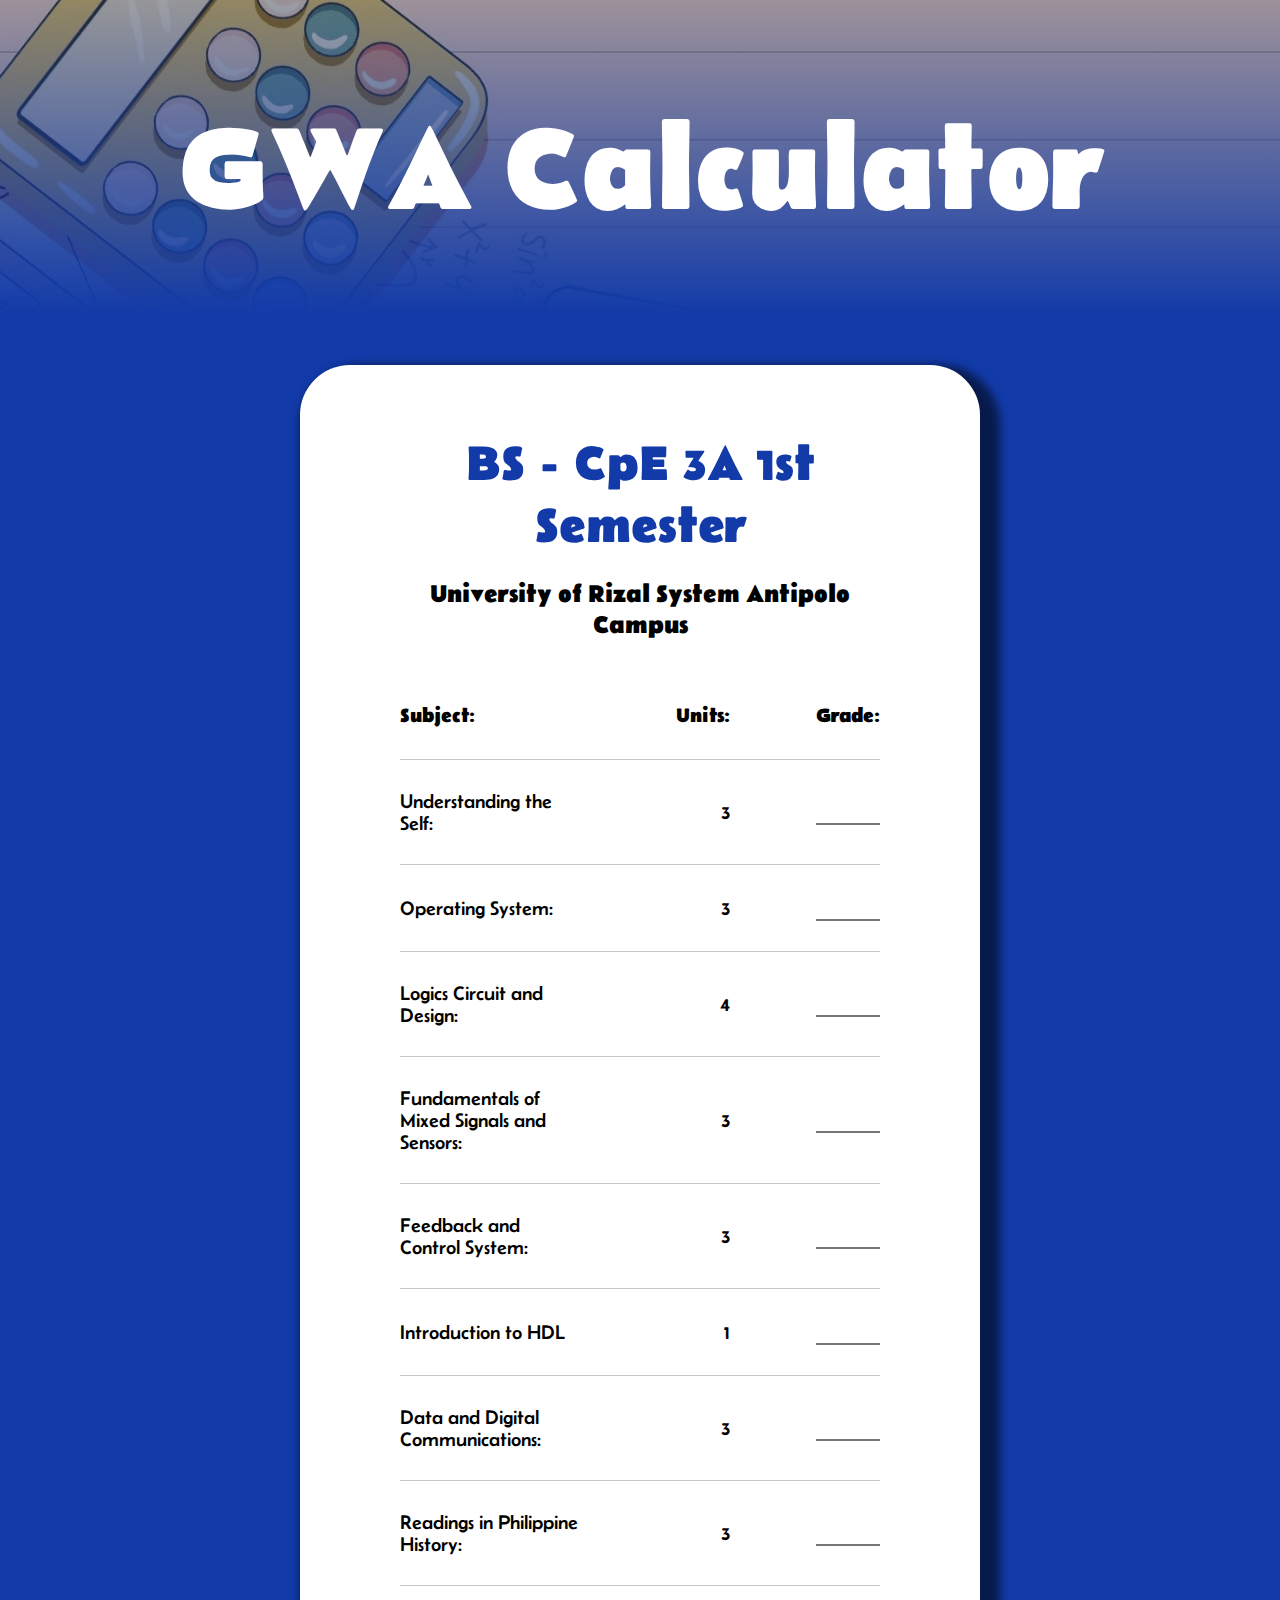
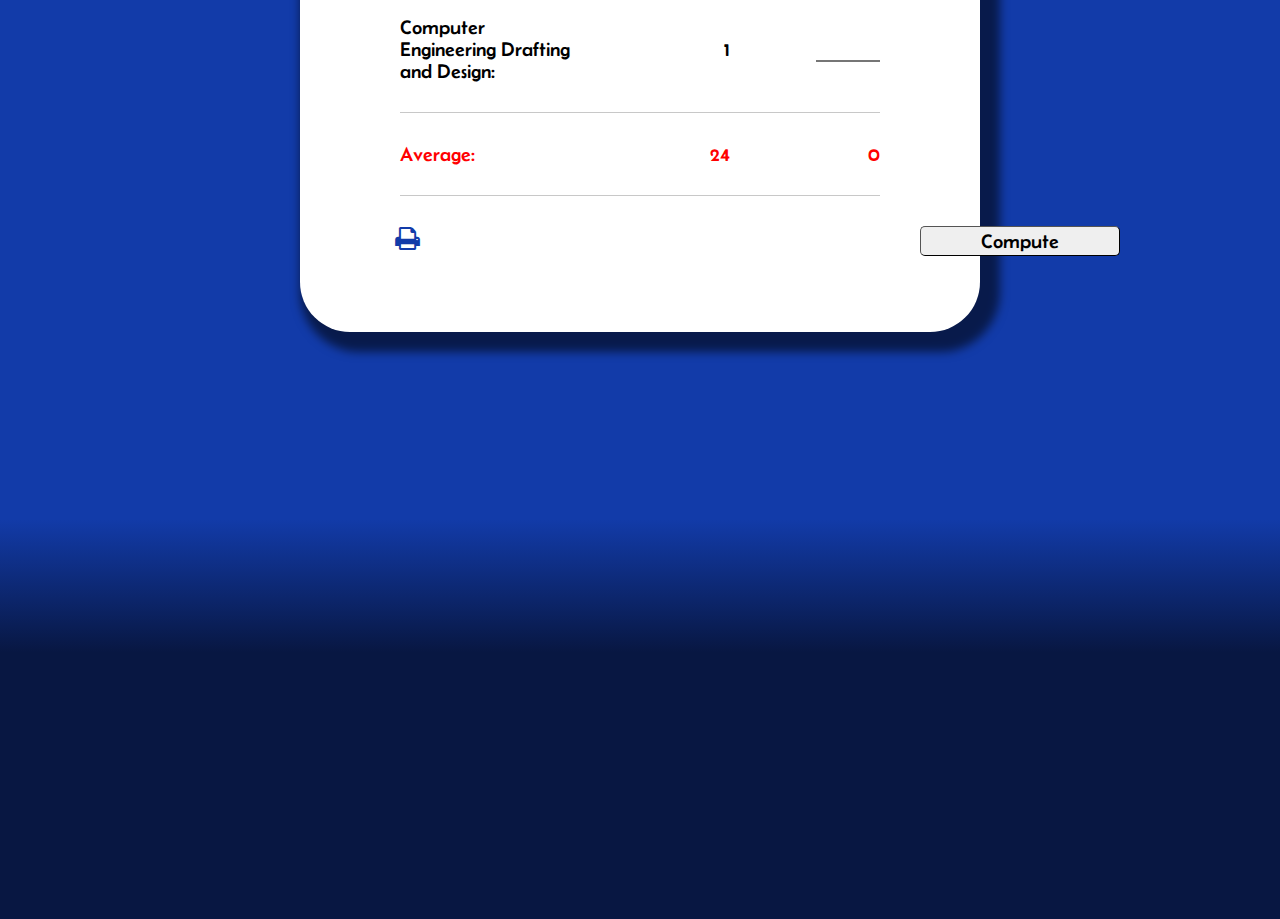
==== index.html @ 49c61979 "first commit" ====
<!DOCTYPE html>
<html lang="en">
  <head>
    <meta charset="UTF-8" />
    <meta name="viewport" content="width=device-width, initial-scale=1.0" />
    <title>Average Calculator</title>
    <link rel="stylesheet" href="styles.css" />
    <link
      rel="stylesheet"
      href="https://cdnjs.cloudflare.com/ajax/libs/font-awesome/4.7.0/css/font-awesome.min.css"
    />
  </head>
  <body>
    <div class="banner">
      <h1>GWA Calculator</h1>
    </div>

    <div id="parent-container">
      <div class="body">
        <!-- <form action=""> -->

        <h3>BS - CpE 3A 1st Semester</h3>
        <h4>University of Rizal System Antipolo Campus</h4>
        <table id="grades">
          <tr>
            <th>Subject:</th>
            <th class="units">Units:</th>
            <th class="grade">Grade:</th>
          </tr>
          <tr>
            <td>Understanding the Self:</td>
            <td class="units">3</td>
            <td class="grade"><input type="number" id="i" /></td>
          </tr>
          <tr>
            <td>Operating System:</td>
            <td class="units">3</td>
            <td class="grade"><input type="number" id="b" /></td>
          </tr>
          <tr>
            <td>Logics Circuit and Design:</td>
            <td class="units">4</td>
            <td class="grade"><input type="number" id="a" /></td>
          </tr>
          <tr>
            <td>Fundamentals of Mixed Signals and Sensors:</td>
            <td class="units">3</td>
            <td class="grade"><input type="number" id="f" /></td>
          </tr>
          <tr>
            <td>Feedback and Control System:</td>
            <td class="units">3</td>
            <td class="grade"><input type="number" id="e" /></td>
          </tr>
          <tr>
            <td>Introduction to HDL</td>
            <td class="units">1</td>
            <td class="grade"><input type="number" id="d" /></td>
          </tr>
          <tr>
            <td>Data and Digital Communications:</td>
            <td class="units">3</td>
            <td class="grade"><input type="number" id="c" /></td>
          </tr>
          <tr>
            <td>Readings in Philippine History:</td>
            <td class="units">3</td>
            <td class="grade"><input type="number" id="h" /></td>
          </tr>
          <tr>
            <td>Computer Engineering Drafting and Design:</td>
            <td class="units">1</td>
            <td class="grade"><input type="number" id="g" /></td>
          </tr>
          <tr class="avg">
            <td>Average:</td>
            <td class="units">24</td>
            <td class="grade" id="avg">0</td>
          </tr>
        </table>

        <button
          data-html2canvas-ignore="true"
          class="compute"
          type="submit"
          onclick="average()"
        >
          Compute
        </button>
        <i
          data-html2canvas-ignore="true"
          class="fa fa-print fa-lg print"
          onclick="transformToImage()"
          aria-hidden="true"
        ></i>
        <!-- </form> -->
      </div>
    </div>
    <br />
    <br />
    <br />
    <br />
    <br />
    <br />
    <br />
    <br />
    <br />
    <br />
    <br />
    <div class="gradient1"></div>
    <script src="https://html2canvas.hertzen.com/dist/html2canvas.min.js"></script>
    <script>
      function downloadImage(dataUrl) {
        var link = document.createElement("a");
        link.href = dataUrl;
        link.download = "grades.png";

        document.body.appendChild(link);
        link.click();
        document.body.removeChild(link);
      }

      function transformToImage() {
        html2canvas(document.getElementById("parent-container")).then(function (
          canvas
        ) {
          // create a secondary canvas
          let canvas1 = document.createElement("canvas");
          canvas1.width = 1000; // set the desired width
          canvas1.height = 1500; // set the desired height
          let ctx1 = canvas1.getContext("2d");

          // calculate the source coordinates
          let sourceX = (canvas.width - canvas1.width) / 2;
          let sourceY = (canvas.height - canvas1.height) / 2;
          let sourceWidth = canvas1.width;
          let sourceHeight = canvas1.height;

          // draw the cropped section of the original canvas onto the secondary canvas
          ctx1.drawImage(
            canvas,
            sourceX,
            sourceY,
            sourceWidth,
            sourceHeight,
            0,
            0,
            canvas1.width,
            canvas1.height
          );

          // get the data URL of the secondary canvas
          const dataUrl = canvas1.toDataURL("image/png");
          downloadImage(dataUrl);
        });
      }
    </script>
    <script src="script.js"></script>
    <script src="https://html2canvas.hertzen.com/dist/html2canvas.min.js"></script>
  </body>
</html>
---- styles.css ----
@import url('https://fonts.googleapis.com/css2?family=Belanosima&family=Righteous&display=swap');

body {
    margin: 0px;
    font-family: 'Belanosima', sans-serif;
    background-color: #123BA9;
}

h1 {
    text-align: center;
    color: white;
    font-size: 120px;
    margin: 0px;
    padding-top: 100px;
}
h5 {
    text-align: center;
    color: white;
    font-size: 17px;
    margin: 0px;
    padding-top: -10px;
}

h3 {
    text-align: center;
    margin-bottom: 20px;
    font-size: 50px;
    color: #123BA9;
}

h4 {
    text-align: center;
    font-size: 25px;
    margin-top: 0px;
    color: black;
}

.body {
    background-color: white;
    margin: 50px 300px 0px;
    height: 100%;
    padding: 100px;
    padding-top: 20px;
    font-size: 20px;
    border-radius: 50px;
    box-shadow: 10px 10px 10px 10px rgba(0, 0, 0, 0.553);
}

.units,
.grade,
.gradeTimesUnits { /* Updated for the new column */
    text-align: right;
    width: 150px;
}

input {
    width: 40%;
    border-top: white;
    border-right: white;
    border-left: white;
    font-family: 'Belanosima', sans-serif;
    font-size: 20px;
    text-align: right;
}

input:focus {
    outline: none;
    border-bottom: #123BA9 solid;
}

input::-webkit-outer-spin-button,
input::-webkit-inner-spin-button {
    display: none;
}

#grades {
    width: 100%;
    height: 60%;
    border-collapse: collapse;
    text-align: left;
}

th,
td {
    border: 1px solid rgba(0, 0, 0, 0.215);
    border-top: transparent;
    border-left: transparent;
    border-right: transparent;
    padding: 30px 0px 30px 0px;
}

.compute {
    height: 30px;
    width: 200px;
    position: relative;
    top: 30px;
    left: 520px;
    font-family: 'Belanosima', sans-serif;
    font-size: 20px;
    border-radius: 5px;
}

.print {
    height: 30px;
    width: 30px;
    position: relative;
    top: 27px;
    left: -210px;
    font-size: 50px;
    color: #123BA9;
    transition: transform 0.2s ease; /* Added transition for smooth scaling */
}

.print:hover {
    color: #123BA9;
    transform: scale(1.1); /* Increase the size on hover */
}

button:hover {
    background-color: #123BA9;
    color: white;
}



button {
    border-width: 0.1px;
}

.avg {
    color: red;
}

.gradient1 {
    height: 400px;
    background-color: none;
    background-image: linear-gradient(#123BA9, #081742, #081742, #081742);
}

.banner {
    background: linear-gradient(rgba(8, 23, 66, 0.395), #123BA9), url(bg.jpg);
    background-size: cover;
    background-position: center;
    height: 35vh;
}

h1 {
    position: relative;
    top: 0px;
}

button {
    cursor: pointer;
}
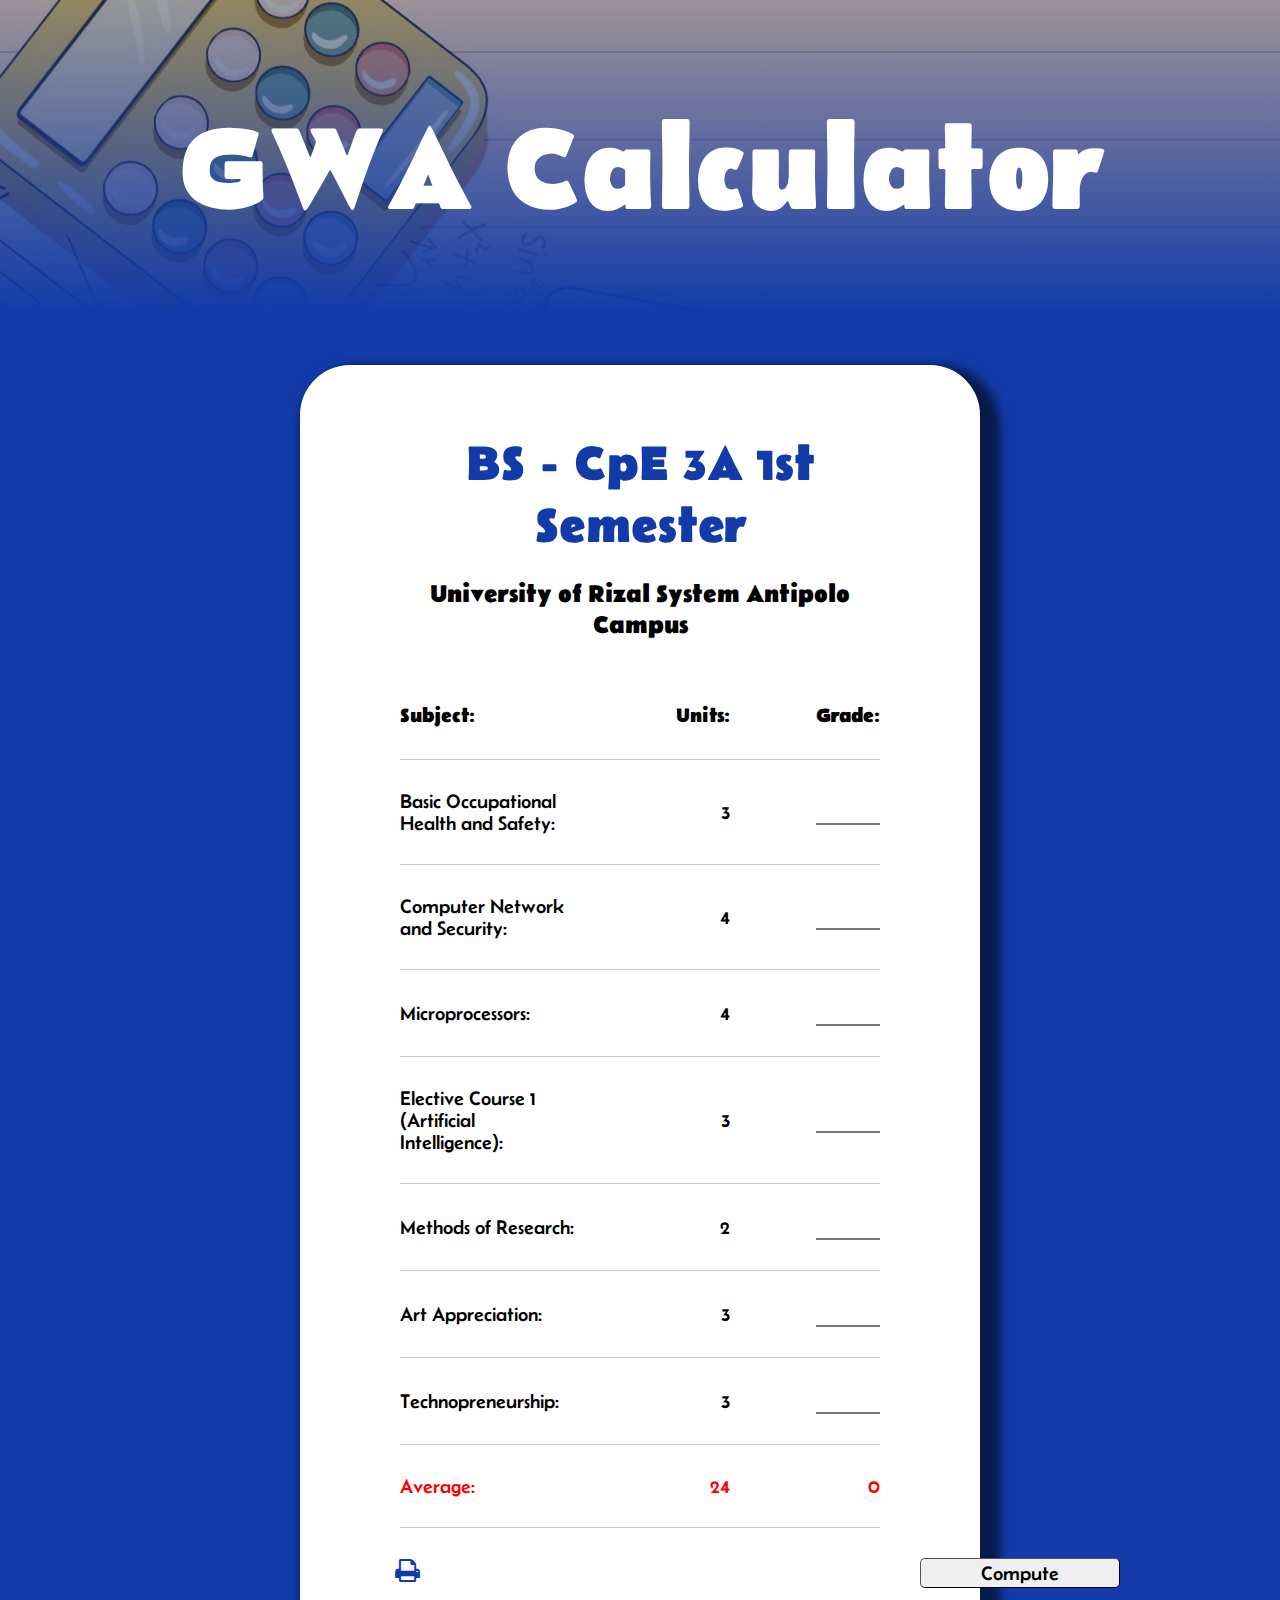
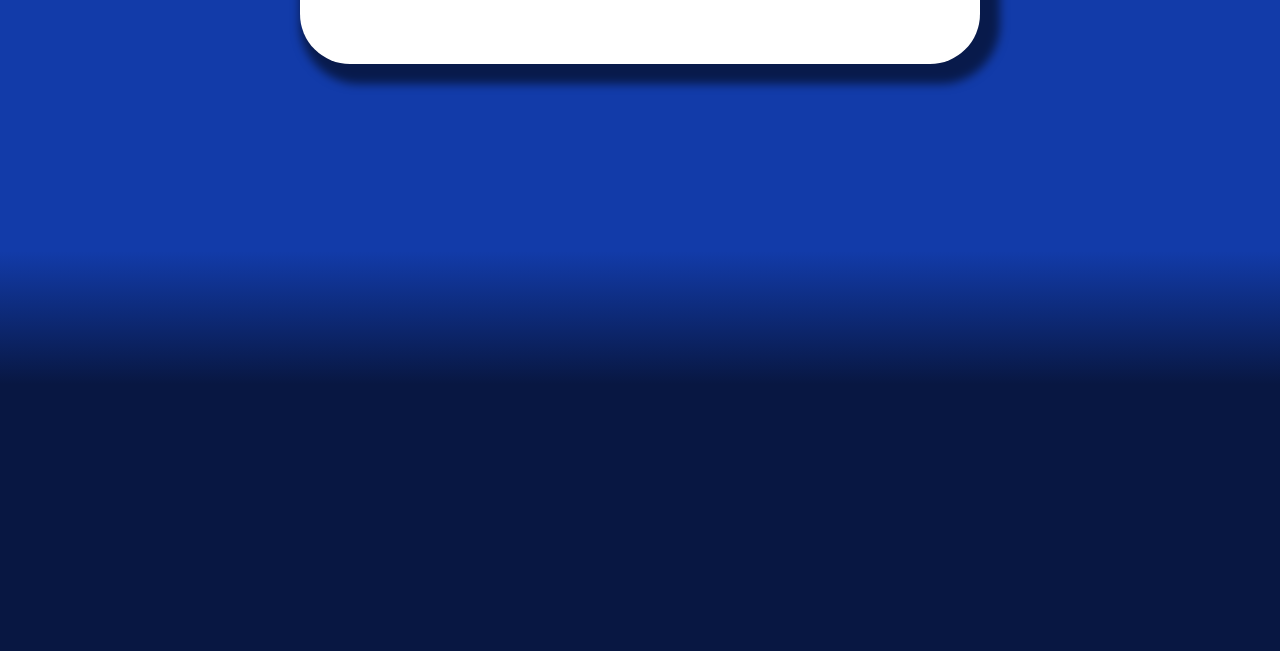
==== commit 9a4585cd: "2nd sem update" ====
--- a/index.html
+++ b/index.html
@@ -28,48 +28,38 @@
             <th class="grade">Grade:</th>
           </tr>
           <tr>
-            <td>Understanding the Self:</td>
+            <td>Basic Occupational Health and Safety:</td>
             <td class="units">3</td>
-            <td class="grade"><input type="number" id="i" /></td>
+            <td class="grade"><input type="number" id="a" /></td>
           </tr>
           <tr>
-            <td>Operating System:</td>
-            <td class="units">3</td>
+            <td>Computer Network and Security:</td>
+            <td class="units">4</td>
             <td class="grade"><input type="number" id="b" /></td>
           </tr>
           <tr>
-            <td>Logics Circuit and Design:</td>
+            <td>Microprocessors:</td>
             <td class="units">4</td>
-            <td class="grade"><input type="number" id="a" /></td>
+            <td class="grade"><input type="number" id="c" /></td>
           </tr>
           <tr>
-            <td>Fundamentals of Mixed Signals and Sensors:</td>
+            <td>Elective Course 1 (Artificial Intelligence):</td>
+            <td class="units">3</td>
+            <td class="grade"><input type="number" id="d" /></td>
+          </tr>
+          <tr>
+            <td>Methods of Research:</td>
+            <td class="units">2</td>
+            <td class="grade"><input type="number" id="e" /></td>
+          </tr>
+          <tr>
+            <td>Art Appreciation:</td>
             <td class="units">3</td>
             <td class="grade"><input type="number" id="f" /></td>
           </tr>
           <tr>
-            <td>Feedback and Control System:</td>
+            <td>Technopreneurship:</td>
             <td class="units">3</td>
-            <td class="grade"><input type="number" id="e" /></td>
-          </tr>
-          <tr>
-            <td>Introduction to HDL</td>
-            <td class="units">1</td>
-            <td class="grade"><input type="number" id="d" /></td>
-          </tr>
-          <tr>
-            <td>Data and Digital Communications:</td>
-            <td class="units">3</td>
-            <td class="grade"><input type="number" id="c" /></td>
-          </tr>
-          <tr>
-            <td>Readings in Philippine History:</td>
-            <td class="units">3</td>
-            <td class="grade"><input type="number" id="h" /></td>
-          </tr>
-          <tr>
-            <td>Computer Engineering Drafting and Design:</td>
-            <td class="units">1</td>
             <td class="grade"><input type="number" id="g" /></td>
           </tr>
           <tr class="avg">
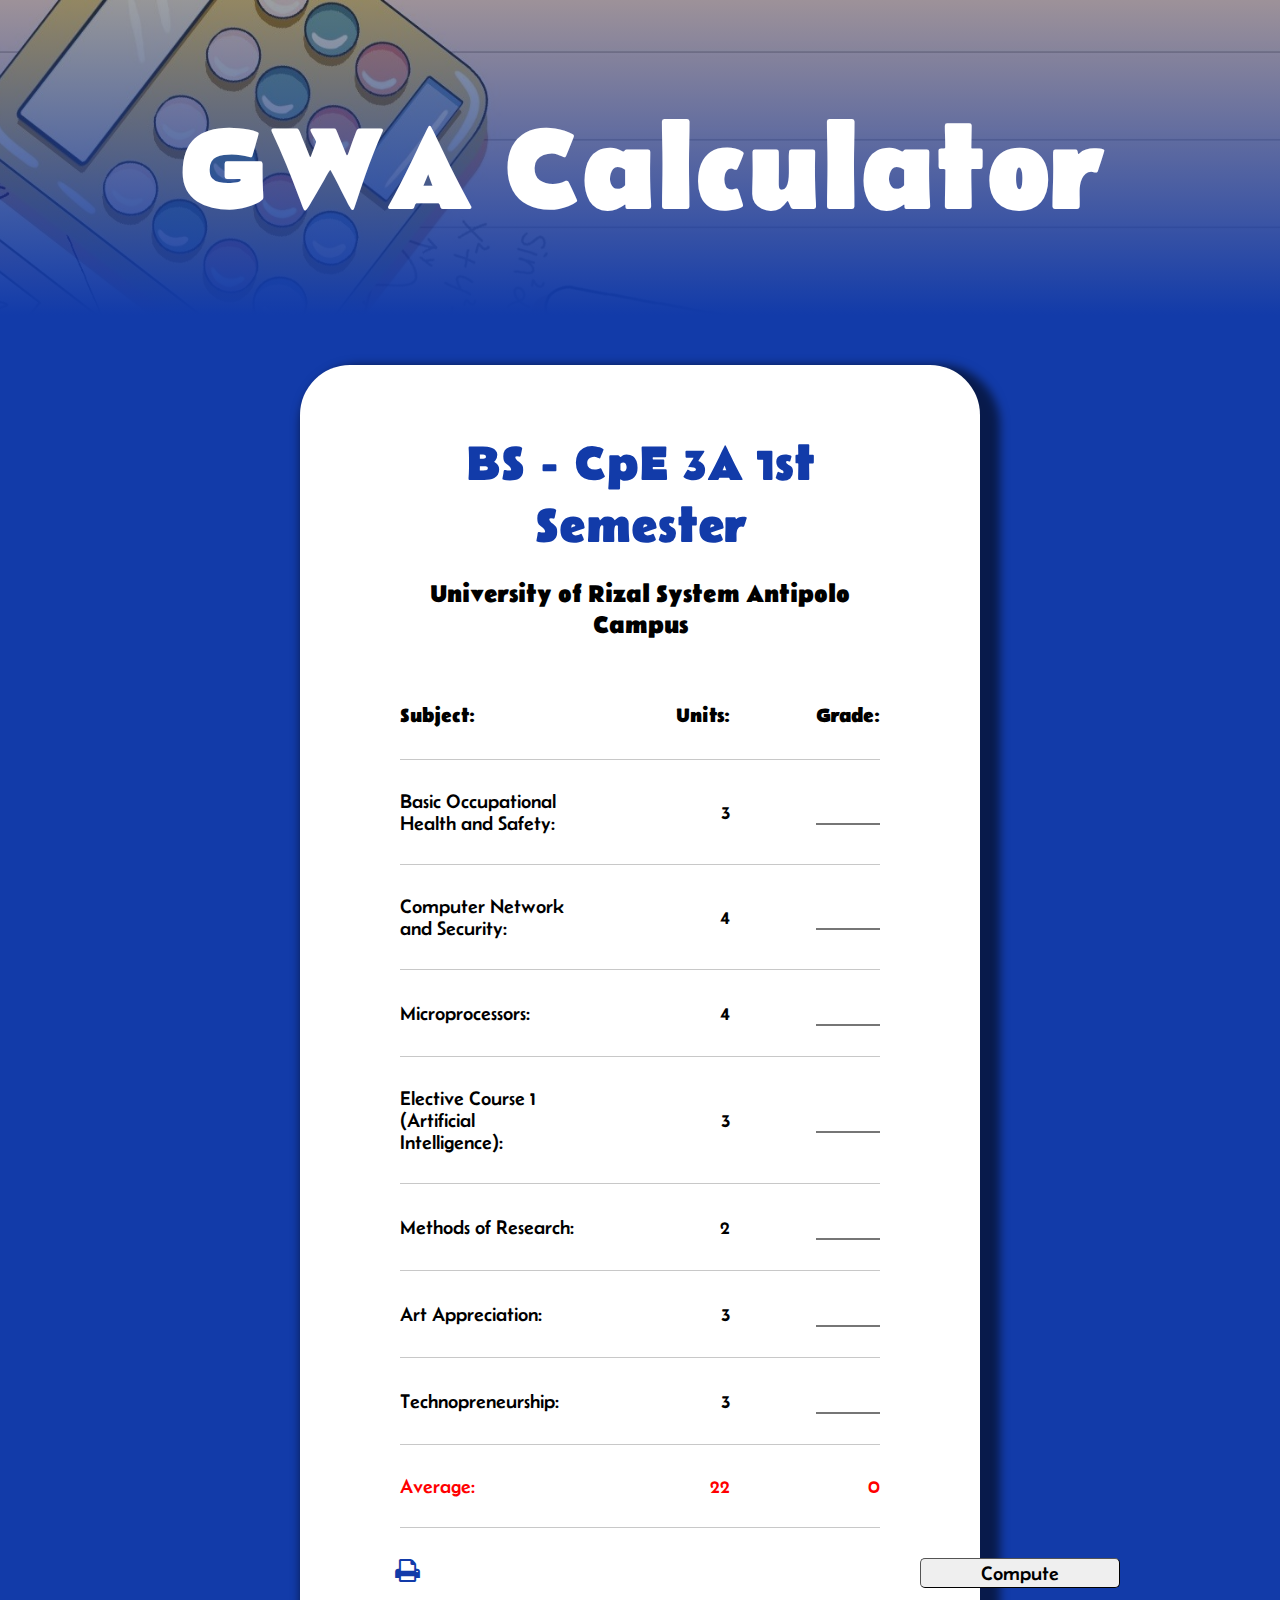
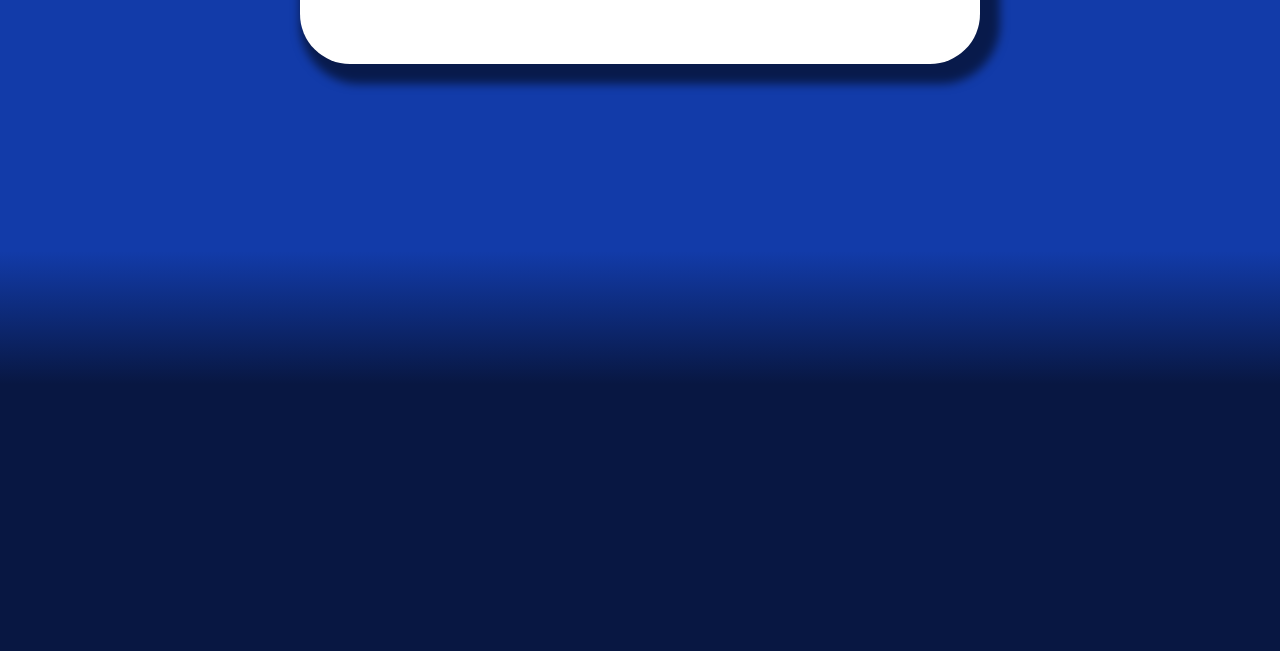
==== commit b35bef35: "correction1" ====
--- a/index.html
+++ b/index.html
@@ -64,7 +64,7 @@
           </tr>
           <tr class="avg">
             <td>Average:</td>
-            <td class="units">24</td>
+            <td class="units">22</td>
             <td class="grade" id="avg">0</td>
           </tr>
         </table>
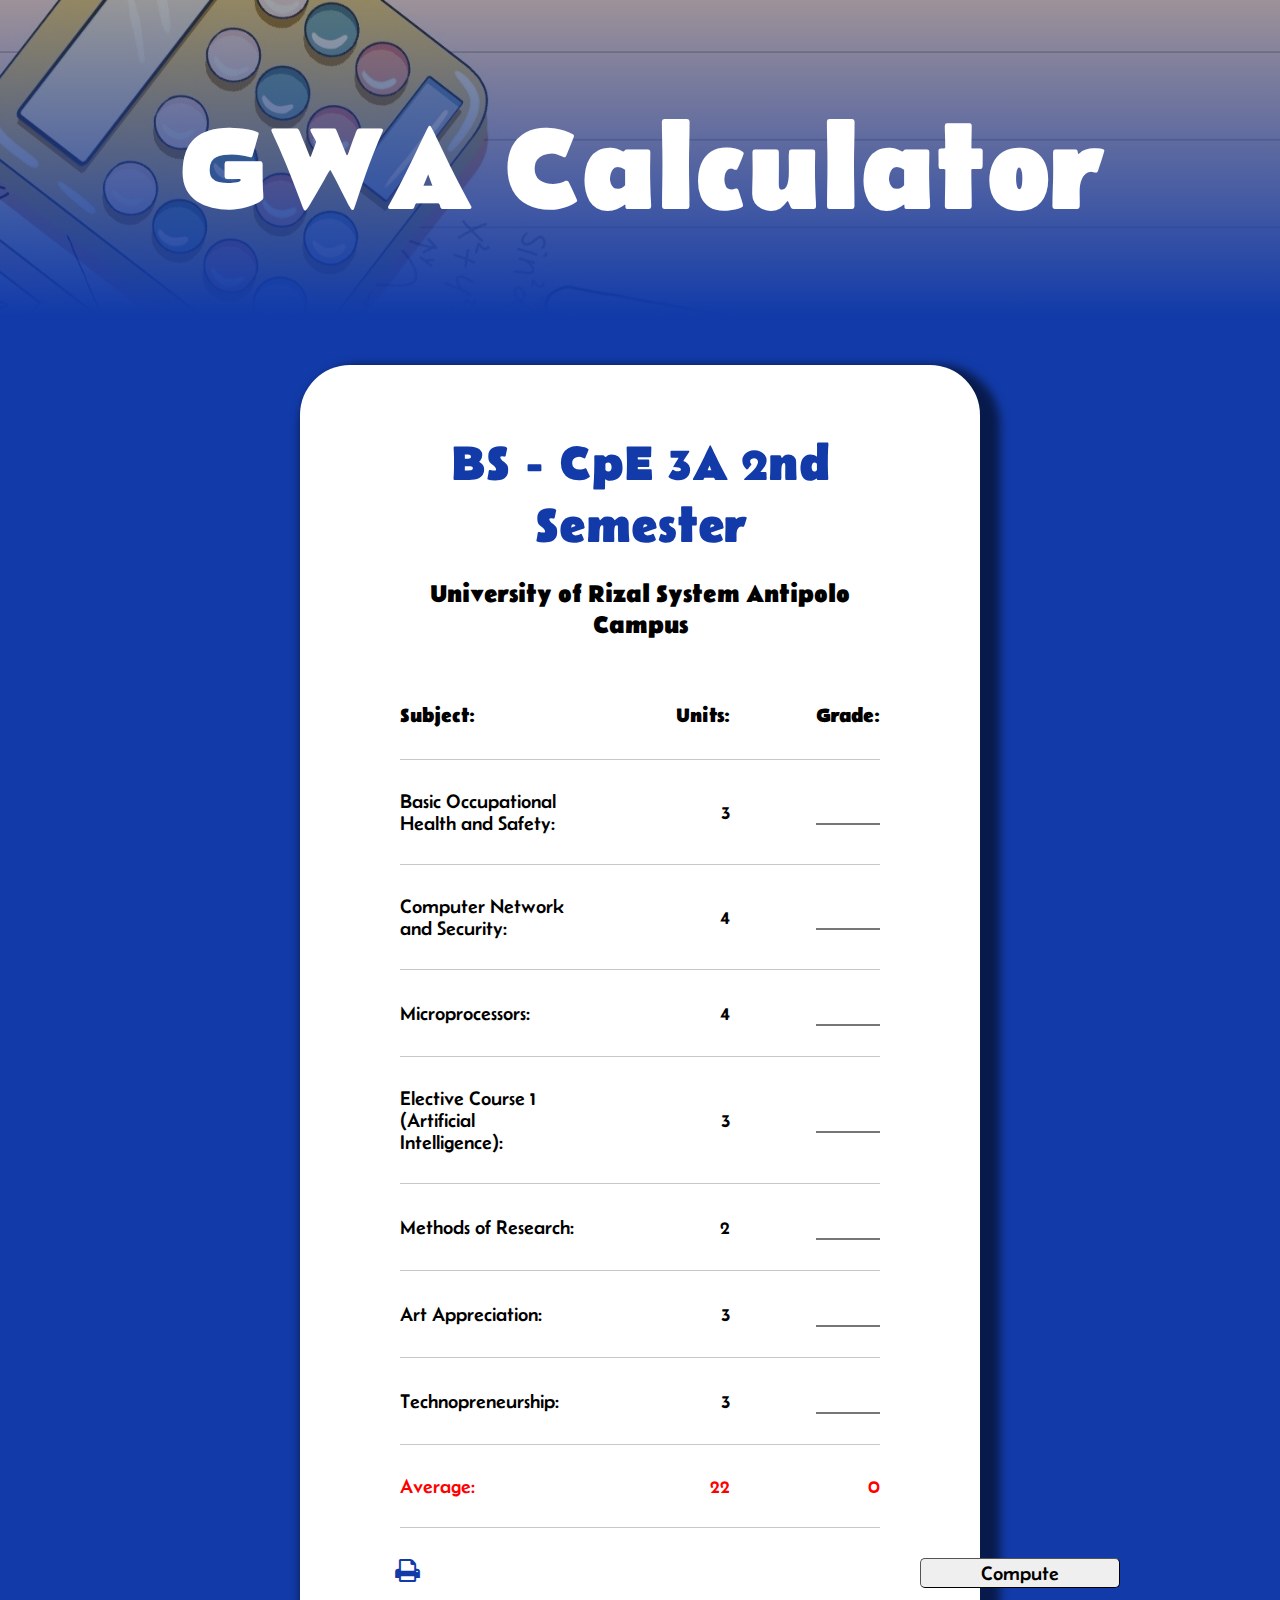
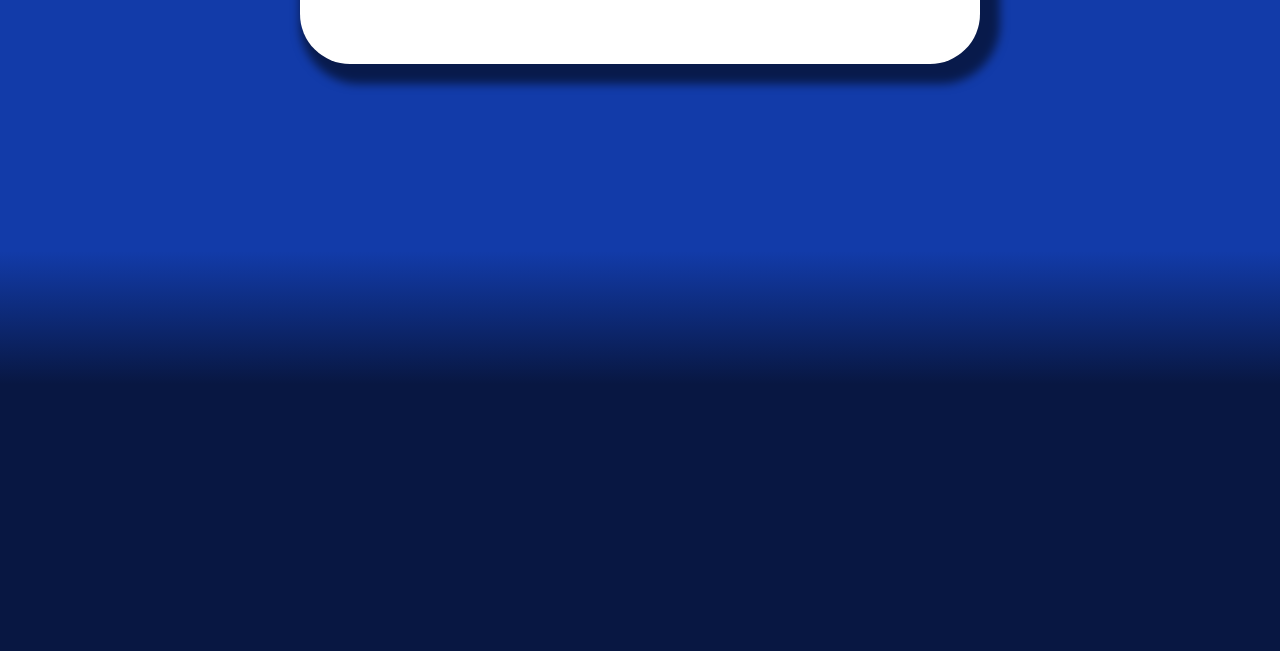
==== commit 8c9a3054: "correction2" ====
--- a/index.html
+++ b/index.html
@@ -19,7 +19,7 @@
       <div class="body">
         <!-- <form action=""> -->
 
-        <h3>BS - CpE 3A 1st Semester</h3>
+        <h3>BS - CpE 3A 2nd Semester</h3>
         <h4>University of Rizal System Antipolo Campus</h4>
         <table id="grades">
           <tr>
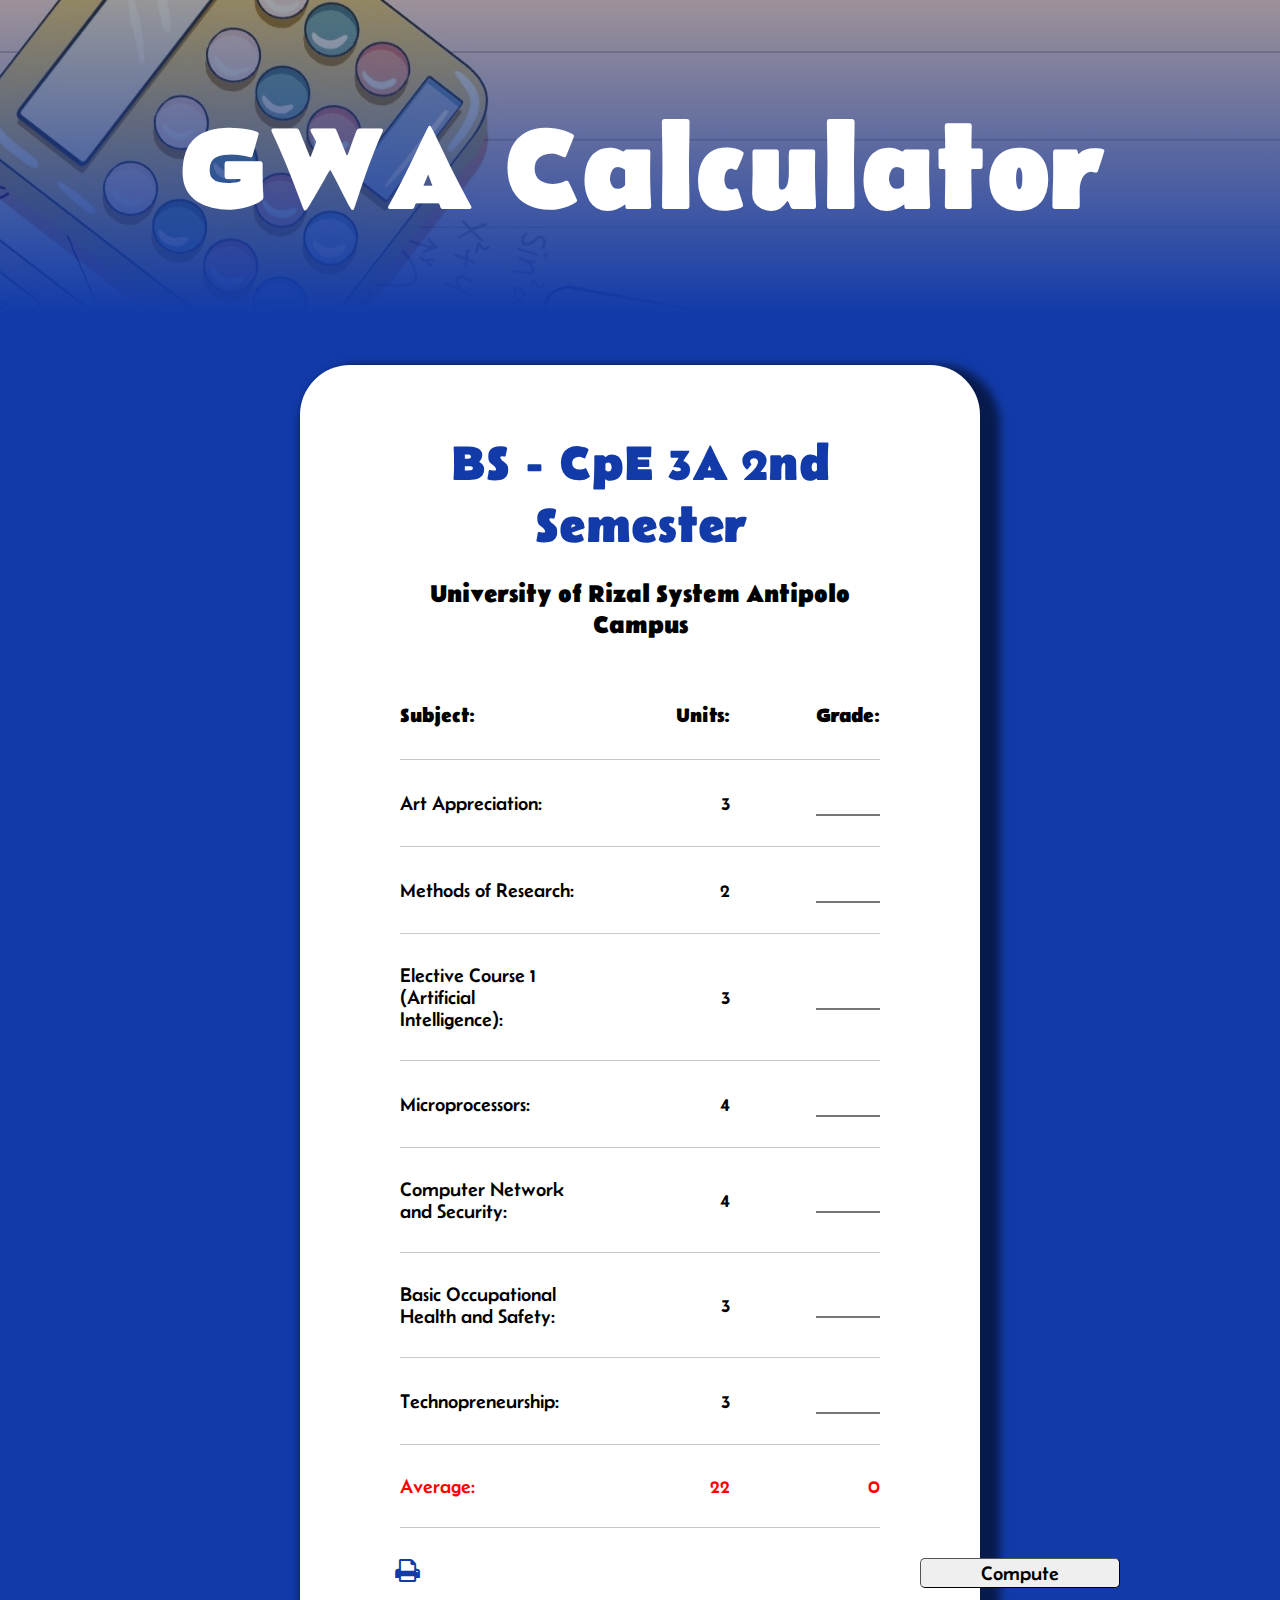
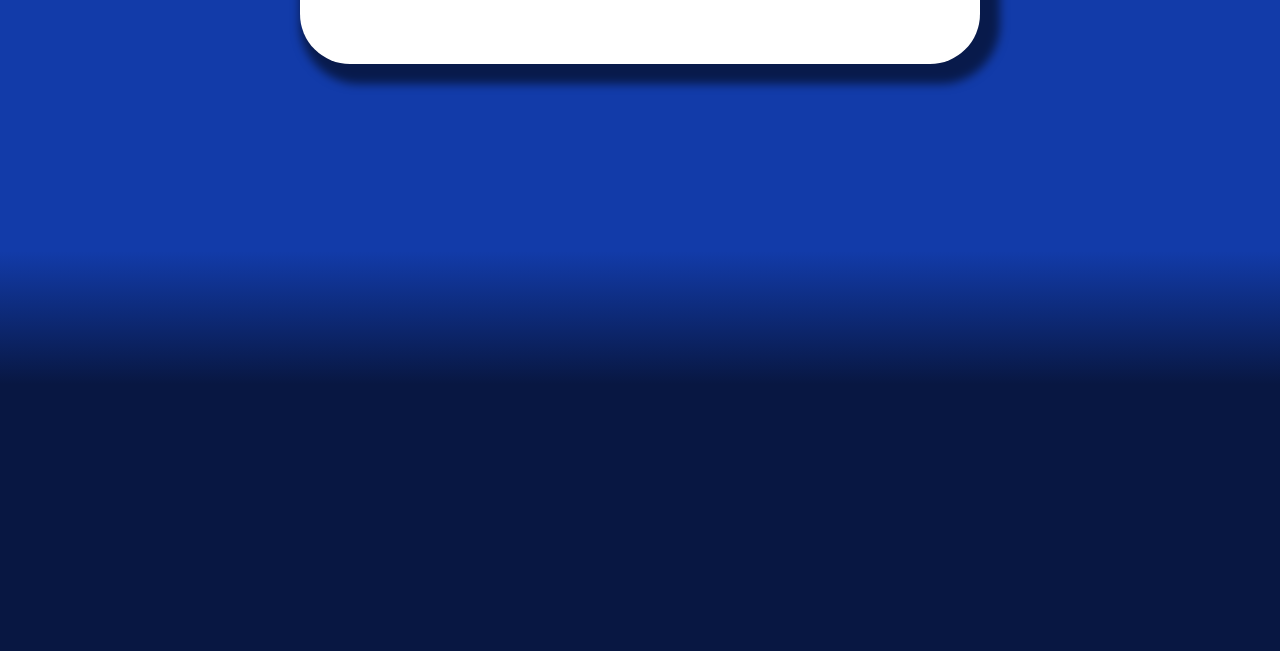
==== commit 4acb9a55: "rearranged" ====
--- a/index.html
+++ b/index.html
@@ -1,6 +1,20 @@
 <!DOCTYPE html>
 <html lang="en">
   <head>
+    <!-- Google tag (gtag.js) -->
+    <script
+      async
+      src="https://www.googletagmanager.com/gtag/js?id=G-LSD9SBN63E"
+    ></script>
+    <script>
+      window.dataLayer = window.dataLayer || [];
+      function gtag() {
+        dataLayer.push(arguments);
+      }
+      gtag("js", new Date());
+
+      gtag("config", "G-LSD9SBN63E");
+    </script>
     <meta charset="UTF-8" />
     <meta name="viewport" content="width=device-width, initial-scale=1.0" />
     <title>Average Calculator</title>
@@ -28,9 +42,24 @@
             <th class="grade">Grade:</th>
           </tr>
           <tr>
-            <td>Basic Occupational Health and Safety:</td>
+            <td>Art Appreciation:</td>
             <td class="units">3</td>
-            <td class="grade"><input type="number" id="a" /></td>
+            <td class="grade"><input type="number" id="f" /></td>
+          </tr>
+          <tr>
+            <td>Methods of Research:</td>
+            <td class="units">2</td>
+            <td class="grade"><input type="number" id="e" /></td>
+          </tr>
+          <tr>
+            <td>Elective Course 1 (Artificial Intelligence):</td>
+            <td class="units">3</td>
+            <td class="grade"><input type="number" id="d" /></td>
+          </tr>
+          <tr>
+            <td>Microprocessors:</td>
+            <td class="units">4</td>
+            <td class="grade"><input type="number" id="c" /></td>
           </tr>
           <tr>
             <td>Computer Network and Security:</td>
@@ -38,24 +67,9 @@
             <td class="grade"><input type="number" id="b" /></td>
           </tr>
           <tr>
-            <td>Microprocessors:</td>
-            <td class="units">4</td>
-            <td class="grade"><input type="number" id="c" /></td>
-          </tr>
-          <tr>
-            <td>Elective Course 1 (Artificial Intelligence):</td>
+            <td>Basic Occupational Health and Safety:</td>
             <td class="units">3</td>
-            <td class="grade"><input type="number" id="d" /></td>
-          </tr>
-          <tr>
-            <td>Methods of Research:</td>
-            <td class="units">2</td>
-            <td class="grade"><input type="number" id="e" /></td>
-          </tr>
-          <tr>
-            <td>Art Appreciation:</td>
-            <td class="units">3</td>
-            <td class="grade"><input type="number" id="f" /></td>
+            <td class="grade"><input type="number" id="a" /></td>
           </tr>
           <tr>
             <td>Technopreneurship:</td>
